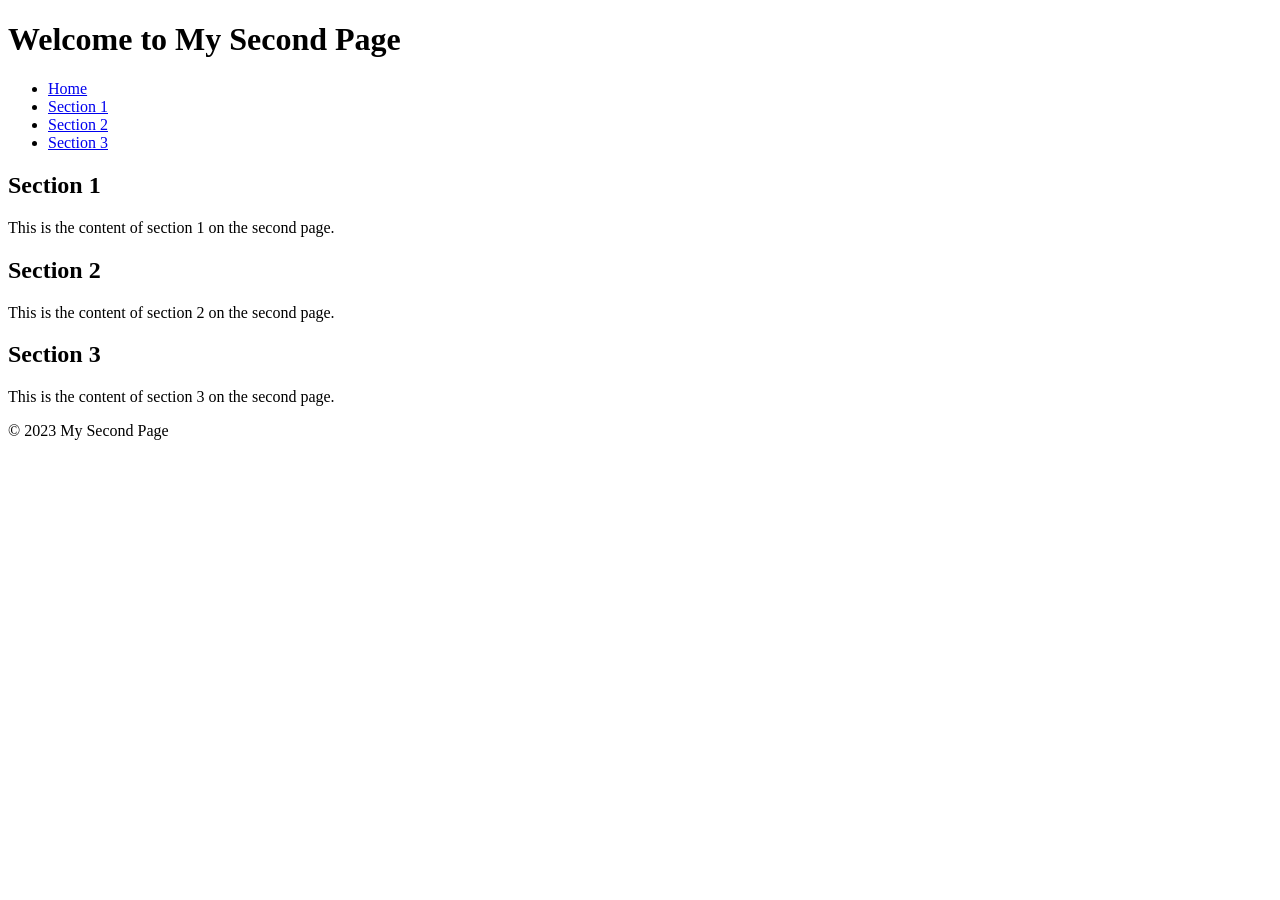
==== page2.html @ ef280d0d "Create page2.html" ====
<!DOCTYPE html>
<html lang="en">
<head>
    <meta charset="UTF-8">
    <meta name="viewport" content="width=device-width, initial-scale=1.0">
    <title>My Second Page</title>
    <link rel="stylesheet" href="styles.css"> <!-- Optional external CSS file -->
</head>
<body>
    <header>
        <h1>Welcome to My Second Page</h1>
    </header>
    
    <nav>
        <ul>
            <li><a href="index.html">Home</a></li> <!-- Link back to the main page -->
            <li><a href="#section1">Section 1</a></li>
            <li><a href="#section2">Section 2</a></li>
            <li><a href="#section3">Section 3</a></li>
        </ul>
    </nav>

    <main>
        <section id="section1">
            <h2>Section 1</h2>
            <p>This is the content of section 1 on the second page.</p>
        </section>

        <section id="section2">
            <h2>Section 2</h2>
            <p>This is the content of section 2 on the second page.</p>
        </section>

        <section id="section3">
            <h2>Section 3</h2>
            <p>This is the content of section 3 on the second page.</p>
        </section>
    </main>

    <footer>
        <p>&copy; 2023 My Second Page</p>
    </footer>

    <!-- Optional JavaScript code -->
    <script src="script.js"></script>
</body>
</html>
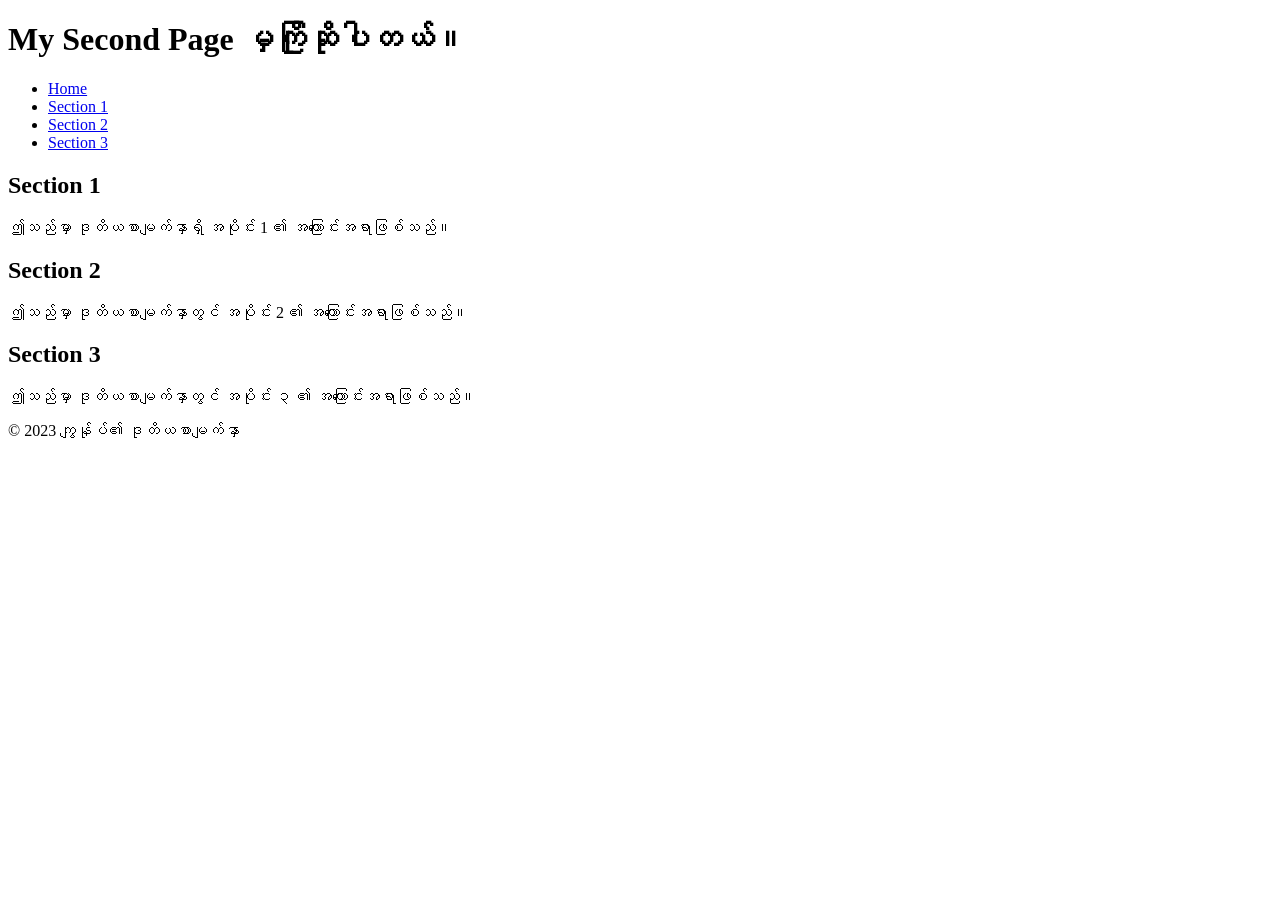
==== commit 3f1864a3: "Update page2.html အဝ်ႏလိတ်အင်္ဂလိပ်တဲင် ထွားလွူꩻယံဖေႏကသေနာႏအတာႏ ချာႏဘာႏသာႏဖေႏယင်း မန်းငဝ်းသွူ" ====
--- a/page2.html
+++ b/page2.html
@@ -3,12 +3,12 @@
 <head>
     <meta charset="UTF-8">
     <meta name="viewport" content="width=device-width, initial-scale=1.0">
-    <title>My Second Page</title>
+    <title>ကျွန်ုပ်၏ဒုတိယစာမျက်နှာ</title>
     <link rel="stylesheet" href="styles.css"> <!-- Optional external CSS file -->
 </head>
 <body>
     <header>
-        <h1>Welcome to My Second Page</h1>
+        <h1>My Second Page မှကြိုဆိုပါတယ်။</h1>
     </header>
     
     <nav>
@@ -23,22 +23,22 @@
     <main>
         <section id="section1">
             <h2>Section 1</h2>
-            <p>This is the content of section 1 on the second page.</p>
+            <p>ဤသည်မှာ ဒုတိယစာမျက်နှာရှိ အပိုင်း 1 ၏ အကြောင်းအရာဖြစ်သည်။</p>
         </section>
 
         <section id="section2">
             <h2>Section 2</h2>
-            <p>This is the content of section 2 on the second page.</p>
+            <p>ဤသည်မှာ ဒုတိယစာမျက်နှာတွင် အပိုင်း 2 ၏ အကြောင်းအရာဖြစ်သည်။</p>
         </section>
 
         <section id="section3">
             <h2>Section 3</h2>
-            <p>This is the content of section 3 on the second page.</p>
+            <p>ဤသည်မှာ ဒုတိယစာမျက်နှာတွင် အပိုင်း ၃ ၏ အကြောင်းအရာဖြစ်သည်။</p>
         </section>
     </main>
 
     <footer>
-        <p>&copy; 2023 My Second Page</p>
+        <p>&copy; 2023 ကျွန်ုပ်၏ ဒုတိယစာမျက်နှာ</p>
     </footer>
 
     <!-- Optional JavaScript code -->
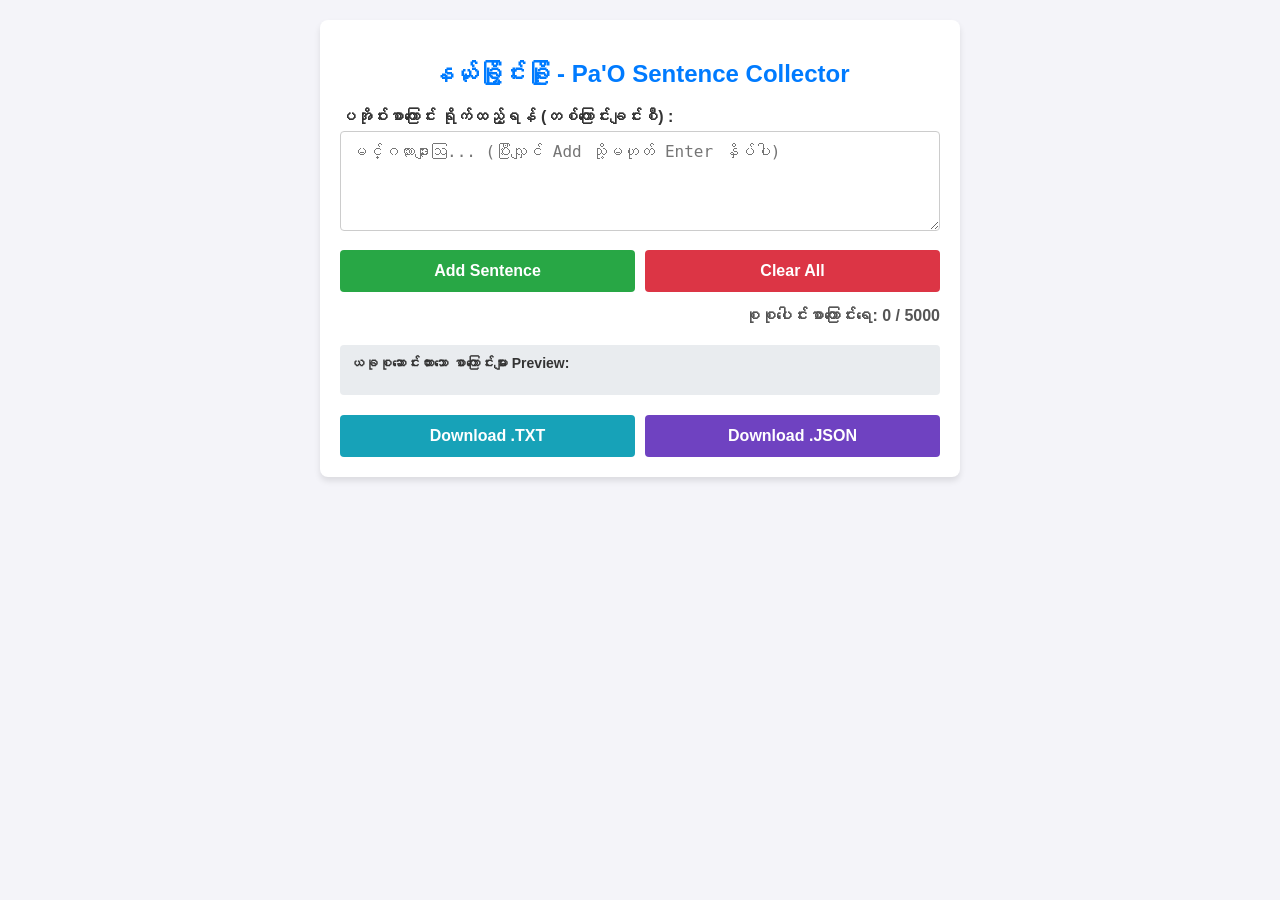
==== commit f6006cf0: "Update page2.html" ====
--- a/page2.html
+++ b/page2.html
@@ -1,47 +1,193 @@
 <!DOCTYPE html>
-<html lang="en">
+<html lang="blk">
 <head>
     <meta charset="UTF-8">
     <meta name="viewport" content="width=device-width, initial-scale=1.0">
-    <title>ကျွန်ုပ်၏ဒုတိယစာမျက်နှာ</title>
-    <link rel="stylesheet" href="styles.css"> <!-- Optional external CSS file -->
+    <title>Pa'O Sentence Collector Tool</title>
+    <style>
+        body {
+            font-family: Arial, sans-serif;
+            background-color: #f4f4f9;
+            color: #333;
+            margin: 0;
+            padding: 20px;
+        }
+        .container {
+            max-width: 600px;
+            margin: 0 auto;
+            background: #fff;
+            padding: 20px;
+            border-radius: 8px;
+            box-shadow: 0 4px 6px rgba(0,0,0,0.1);
+        }
+        h2 {
+            color: #007bff;
+            text-align: center;
+        }
+        label {
+            font-weight: bold;
+            display: block;
+            margin-bottom: 5px;
+        }
+        textarea {
+            width: 100%;
+            height: 100px;
+            padding: 10px;
+            box-sizing: border-box;
+            border: 1px solid #ccc;
+            border-radius: 4px;
+            resize: vertical;
+            font-size: 16px;
+        }
+        .btn-group {
+            margin-top: 15px;
+            display: flex;
+            gap: 10px;
+        }
+        button {
+            flex: 1;
+            padding: 12px;
+            font-size: 16px;
+            border: none;
+            border-radius: 4px;
+            cursor: pointer;
+            font-weight: bold;
+        }
+        .btn-add { background-color: #28a745; color: white; }
+        .btn-txt { background-color: #17a2b8; color: white; }
+        .btn-json { background-color: #6f42c1; color: white; }
+        .btn-clear { background-color: #dc3545; color: white; }
+        
+        .counter {
+            margin-top: 15px;
+            font-weight: bold;
+            text-align: right;
+            color: #555;
+        }
+        .preview-box {
+            margin-top: 20px;
+            background: #e9ecef;
+            padding: 10px;
+            border-radius: 4px;
+            max-height: 200px;
+            overflow-y: auto;
+            font-size: 14px;
+        }
+    </style>
 </head>
 <body>
-    <header>
-        <h1>My Second Page မှကြိုဆိုပါတယ်။</h1>
-    </header>
+
+<div class="container">
+    <h2>နယ်ꩻခြွိုင်းခြိုꩻ - Pa'O Sentence Collector</h2>
     
-    <nav>
-        <ul>
-            <li><a href="index.html">Home</a></li> <!-- Link back to the main page -->
-            <li><a href="#section1">Section 1</a></li>
-            <li><a href="#section2">Section 2</a></li>
-            <li><a href="#section3">Section 3</a></li>
-        </ul>
-    </nav>
+    <label for="sentence">ပအိုဝ်းစာကြောင်း ရိုက်ထည့်ရန် (တစ်ကြောင်းချင်းစီ) :</label>
+    <textarea id="sentence" placeholder="မင်္ဂလာႏဒျာႏဩ... (ပြီးလျှင် Add သို့မဟုတ် Enter နှိပ်ပါ)"></textarea>
+    
+    <div class="btn-group">
+        <button class="btn-add" onclick="addSentence()">Add Sentence</button>
+        <button class="btn-clear" onclick="clearAll()">Clear All</button>
+    </div>
 
-    <main>
-        <section id="section1">
-            <h2>Section 1</h2>
-            <p>ဤသည်မှာ ဒုတိယစာမျက်နှာရှိ အပိုင်း 1 ၏ အကြောင်းအရာဖြစ်သည်။</p>
-        </section>
+    <div class="counter">စုစုပေါင်းစာကြောင်းရေ: <span id="count">0</span> / 5000</div>
 
-        <section id="section2">
-            <h2>Section 2</h2>
-            <p>ဤသည်မှာ ဒုတိယစာမျက်နှာတွင် အပိုင်း 2 ၏ အကြောင်းအရာဖြစ်သည်။</p>
-        </section>
+    <div class="preview-box">
+        <label>ယခုစုဆောင်းထားသော စာကြောင်းများ Preview:</label>
+        <ol id="previewList"></ol>
+    </div>
 
-        <section id="section3">
-            <h2>Section 3</h2>
-            <p>ဤသည်မှာ ဒုတိယစာမျက်နှာတွင် အပိုင်း ၃ ၏ အကြောင်းအရာဖြစ်သည်။</p>
-        </section>
-    </main>
+    <div class="btn-group" style="margin-top: 20px;">
+        <button class="btn-txt" onclick="downloadTXT()">Download .TXT</button>
+        <button class="btn-json" onclick="downloadJSON()">Download .JSON</button>
+    </div>
+</div>
 
-    <footer>
-        <p>&copy; 2023 ကျွန်ုပ်၏ ဒုတိယစာမျက်နှာ</p>
-    </footer>
+<script>
+    let sentences = [];
 
-    <!-- Optional JavaScript code -->
-    <script src="script.js"></script>
+    // Enter Key နှိပ်လျှင်လည်း Add လုပ်ပေးရန်
+    document.getElementById('sentence').addEventListener('keydown', function(e) {
+        if (e.key === 'Enter' && !e.shiftKey) {
+            e.preventDefault();
+            addSentence();
+        }
+    });
+
+    function addSentence() {
+        let input = document.getElementById('sentence');
+        let text = input.value.trim();
+
+        if (text === "") {
+            alert("စာသားတစ်ခုခု အရင်ရိုက်ထည့်ပါဗျာ။");
+            return;
+        }
+
+        // ဂဏန်းများ ပါမပါ စစ်ဆေးခြင်း (Common Voice စည်းကမ်းအရ)
+        if (/\d/.test(text)) {
+            alert("သတိပေးချက်: စာကြောင်းထဲတွင် ဂဏန်းများမပါဝင်ရပါဗျာ။ စာသားဖြင့်သာ ရေးပေးပါ။");
+            return;
+        }
+
+        sentences.push(text);
+        input.value = ""; // Input ကွက်လပ်ကို ရှင်းလင်းရန်
+        updateUI();
+    }
+
+    function updateUI() {
+        document.getElementById('count').innerText = sentences.length;
+        let list = document.getElementById('previewList');
+        list.innerHTML = "";
+        
+        // နောက်ဆုံးထည့်ထားတဲ့ စာကြောင်းတွေကို Preview ပြရန်
+        sentences.forEach(function(s) {
+            let li = document.createElement('li');
+            li.innerText = s;
+            list.appendChild(li);
+        });
+        
+        // Preview Box ကို အောက်ဆုံးထိ ဆွဲချပေးရန်
+        let box = document.querySelector('.preview-box');
+        box.scrollTop = box.scrollHeight;
+    }
+
+    function clearAll() {
+        if (confirm("စုဆောင်းထားသမျှ အားလုံးကို ဖျက်ပစ်မှာ သေချာပါသလားဗျာ?")) {
+            sentences = [];
+            updateUI();
+        }
+    }
+
+    // .TXT ဖိုင်အဖြစ် ဒေါင်းလုဒ်လုပ်ခြင်း
+    function downloadTXT() {
+        if (sentences.length === 0) return alert("ဒေါင်းလုဒ်လုပ်ရန် စာကြောင်းမရှိသေးပါဗျာ။");
+        
+        let txtContent = sentences.join("\n");
+        let blob = new Blob([txtContent], { type: "text/plain;charset=utf-8" });
+        saveFile(blob, "pao_sentences.txt");
+    }
+
+    // .JSON ဖိုင်အဖြစ် ဒေါင်းလုဒ်လုပ်ခြင်း
+    function downloadJSON() {
+        if (sentences.length === 0) return alert("ဒေါင်းလုဒ်လုပ်ရန် စာကြောင်းမရှိသေးပါဗျာ။");
+        
+        let jsonFormat = sentences.map(s => ({
+            text: s,
+            source: "KhunPhanDuae - Pa'O Digital Hub"
+        }));
+
+        let jsonContent = JSON.stringify(jsonFormat, null, 2);
+        let blob = new Blob([jsonContent], { type: "application/json;charset=utf-8" });
+        saveFile(blob, "pao_sentences.json");
+    }
+
+    // Browser မှတစ်ဆင့် ဖိုင်သိမ်းဆည်းရန် Function
+    function saveFile(blob, filename) {
+        let link = document.createElement("a");
+        link.href = URL.createObjectURL(blob);
+        link.download = filename;
+        link.click();
+        URL.revokeObjectURL(link.href);
+    }
+</script>
+
 </body>
 </html>
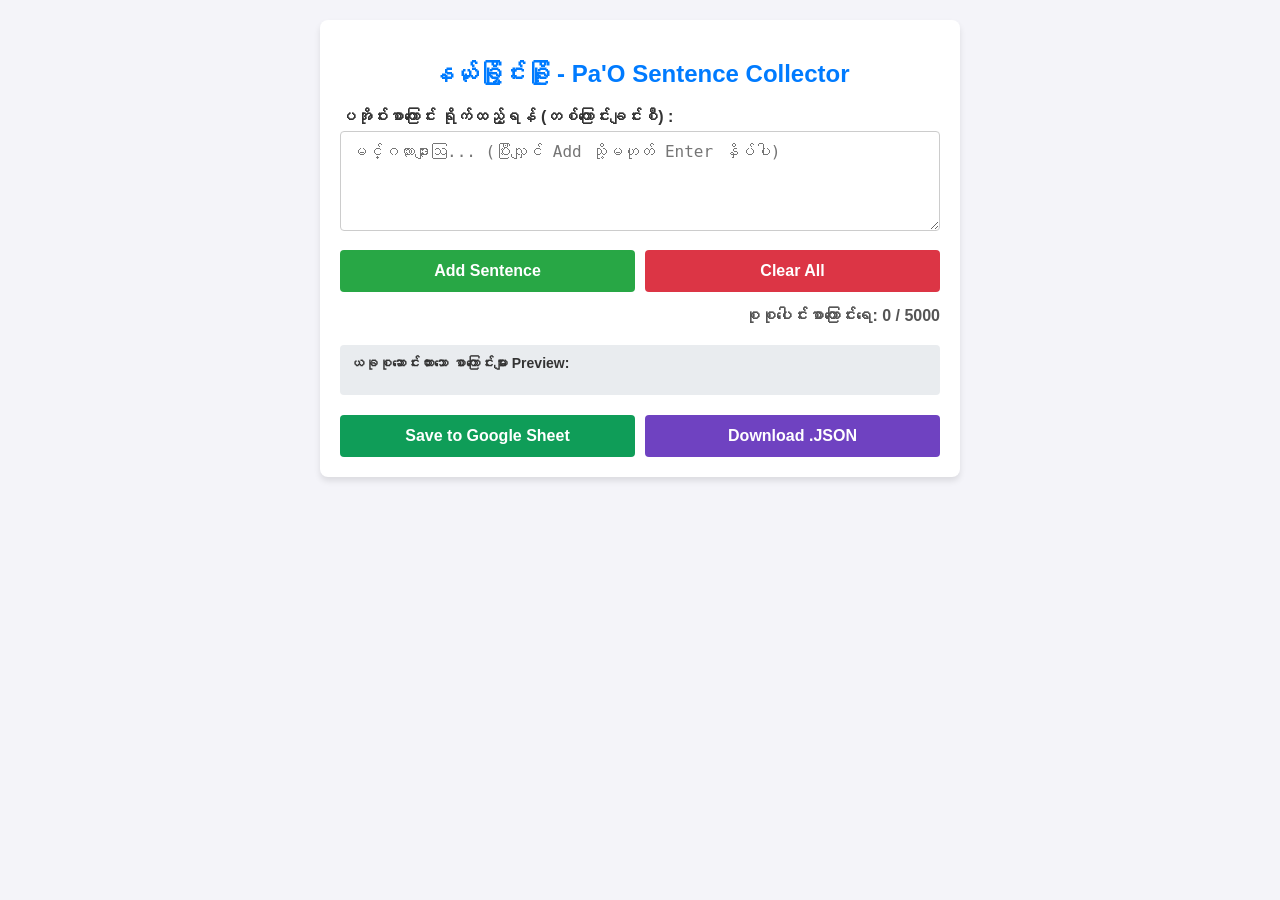
==== commit f7a2392b: "Update page2.html" ====
--- a/page2.html
+++ b/page2.html
@@ -52,12 +52,18 @@
             border-radius: 4px;
             cursor: pointer;
             font-weight: bold;
+            transition: background 0.2s;
         }
         .btn-add { background-color: #28a745; color: white; }
-        .btn-txt { background-color: #17a2b8; color: white; }
+        .btn-clear { background-color: #dc3545; color: white; }
+        .btn-sheet { background-color: #0f9d58; color: white; } /* Google Sheets Color */
         .btn-json { background-color: #6f42c1; color: white; }
-        .btn-clear { background-color: #dc3545; color: white; }
-        
+        
+        button:disabled {
+            background-color: #cccccc !important;
+            cursor: not-allowed;
+        }
+
         .counter {
             margin-top: 15px;
             font-weight: bold;
@@ -96,15 +102,16 @@
     </div>
 
     <div class="btn-group" style="margin-top: 20px;">
-        <button class="btn-txt" onclick="downloadTXT()">Download .TXT</button>
+        <button id="btnSheet" class="btn-sheet" onclick="uploadToSheet()">Save to Google Sheet</button>
         <button class="btn-json" onclick="downloadJSON()">Download .JSON</button>
     </div>
 </div>
 
 <script>
     let sentences = [];
-
-    // Enter Key နှိပ်လျှင်လည်း Add လုပ်ပေးရန်
+    const SHEETDB_API_URL = "https://sheetdb.io/api/v1/e7fhcqei9sorn";
+
+    // Enter Key နှိပ်လျှင် Add လုပ်ရန်
     document.getElementById('sentence').addEventListener('keydown', function(e) {
         if (e.key === 'Enter' && !e.shiftKey) {
             e.preventDefault();
@@ -114,21 +121,27 @@
 
     function addSentence() {
         let input = document.getElementById('sentence');
-        let text = input.value.trim();
+        let text = input.value.trim().replace(/\s+/g, ' '); 
 
         if (text === "") {
             alert("စာသားတစ်ခုခု အရင်ရိုက်ထည့်ပါဗျာ။");
             return;
         }
 
-        // ဂဏန်းများ ပါမပါ စစ်ဆေးခြင်း (Common Voice စည်းကမ်းအရ)
-        if (/\d/.test(text)) {
+        // ဂဏန်းများ ပါမပါ စစ်ဆေးခြင်း
+        if (/[\d၀-၉]/.test(text)) {
             alert("သတိပေးချက်: စာကြောင်းထဲတွင် ဂဏန်းများမပါဝင်ရပါဗျာ။ စာသားဖြင့်သာ ရေးပေးပါ။");
             return;
         }
 
+        // စာကြောင်း ထပ်နေခြင်း ရှိမရှိ စစ်ဆေးခြင်း
+        if (sentences.includes(text)) {
+            alert("သတိပေးချက်: ဒီစာကြောင်းက ထည့်ပြီးသားဖြစ်နေပါတယ်ဗျာ။");
+            return;
+        }
+
         sentences.push(text);
-        input.value = ""; // Input ကွက်လပ်ကို ရှင်းလင်းရန်
+        input.value = ""; 
         updateUI();
     }
 
@@ -137,14 +150,12 @@
         let list = document.getElementById('previewList');
         list.innerHTML = "";
         
-        // နောက်ဆုံးထည့်ထားတဲ့ စာကြောင်းတွေကို Preview ပြရန်
         sentences.forEach(function(s) {
             let li = document.createElement('li');
             li.innerText = s;
             list.appendChild(li);
         });
         
-        // Preview Box ကို အောက်ဆုံးထိ ဆွဲချပေးရန်
         let box = document.querySelector('.preview-box');
         box.scrollTop = box.scrollHeight;
     }
@@ -156,34 +167,65 @@
         }
     }
 
-    // .TXT ဖိုင်အဖြစ် ဒေါင်းလုဒ်လုပ်ခြင်း
-    function downloadTXT() {
-        if (sentences.length === 0) return alert("ဒေါင်းလုဒ်လုပ်ရန် စာကြောင်းမရှိသေးပါဗျာ။");
-        
-        let txtContent = sentences.join("\n");
-        let blob = new Blob([txtContent], { type: "text/plain;charset=utf-8" });
-        saveFile(blob, "pao_sentences.txt");
-    }
-
-    // .JSON ဖိုင်အဖြစ် ဒေါင်းလုဒ်လုပ်ခြင်း
+    // Google Sheet သို့ Data တွန်းပို့ခြင်း
+    function uploadToSheet() {
+        if (sentences.length === 0) {
+            alert("Google Sheet သို့ ပို့ရန် စာကြောင်းမရှိသေးပါဗျာ။");
+            return;
+        }
+
+        let btn = document.getElementById('btnSheet');
+        btn.disabled = true;
+        btn.innerText = "Sending...";
+
+        // SheetDB API ၏ Format အတိုင်း 'data' array ထဲမှာ KEY အမည် 'PAOTEXT' ဖြင့် ပြင်ဆင်ခြင်း
+        let payload = {
+            data: sentences.map(s => ({ "PAOTEXT": s }))
+        };
+
+        fetch(SHEETDB_API_URL, {
+            method: 'POST',
+            headers: {
+                'Accept': 'application/json',
+                'Content-Type': 'application/json'
+            },
+            body: JSON.stringify(payload)
+        })
+        .then(response => response.json())
+        .then(data => {
+            if (data.created) {
+                alert(`အောင်မြင်ပါသည်! စာကြောင်းရေ (${data.created}) ကြောင်းကို Google Sheet ထဲသို့ ထည့်သွင်းပြီးပါပြီ။`);
+                sentences = []; // ပို့ပြီးသားစာကြောင်းများကို စာရင်းထဲမှ ဖျက်သိမ်းခြင်း
+                updateUI();
+            } else {
+                alert("တစ်စုံတစ်ရာ မှားယွင်းနေပါသည်။ စာရွက်စာတမ်း Key (PAOTEXT) မှန်မမှန် ပြန်စစ်ပေးပါ။");
+            }
+        })
+        .catch(error => {
+            console.error('Error:', error);
+            alert("အင်တာနက်လိုင်း ချိတ်ဆက်မှု သို့မဟုတ် API သို့ ပို့ဆောင်ရာတွင် အခက်အခဲရှိနေပါသည်။");
+        })
+        .finally(() => {
+            btn.disabled = false;
+            btn.innerText = "Save to Google Sheet";
+        });
+    }
+
+    // Backup အနေဖြင့် .JSON ဒေါင်းလုဒ်လုပ်ရန် ထားရှိခြင်း
     function downloadJSON() {
         if (sentences.length === 0) return alert("ဒေါင်းလုဒ်လုပ်ရန် စာကြောင်းမရှိသေးပါဗျာ။");
         
         let jsonFormat = sentences.map(s => ({
-            text: s,
+            PAOTEXT: s,
             source: "KhunPhanDuae - Pa'O Digital Hub"
         }));
 
         let jsonContent = JSON.stringify(jsonFormat, null, 2);
         let blob = new Blob([jsonContent], { type: "application/json;charset=utf-8" });
-        saveFile(blob, "pao_sentences.json");
-    }
-
-    // Browser မှတစ်ဆင့် ဖိုင်သိမ်းဆည်းရန် Function
-    function saveFile(blob, filename) {
+        
         let link = document.createElement("a");
         link.href = URL.createObjectURL(blob);
-        link.download = filename;
+        link.download = "pao_sentences_backup.json";
         link.click();
         URL.revokeObjectURL(link.href);
     }
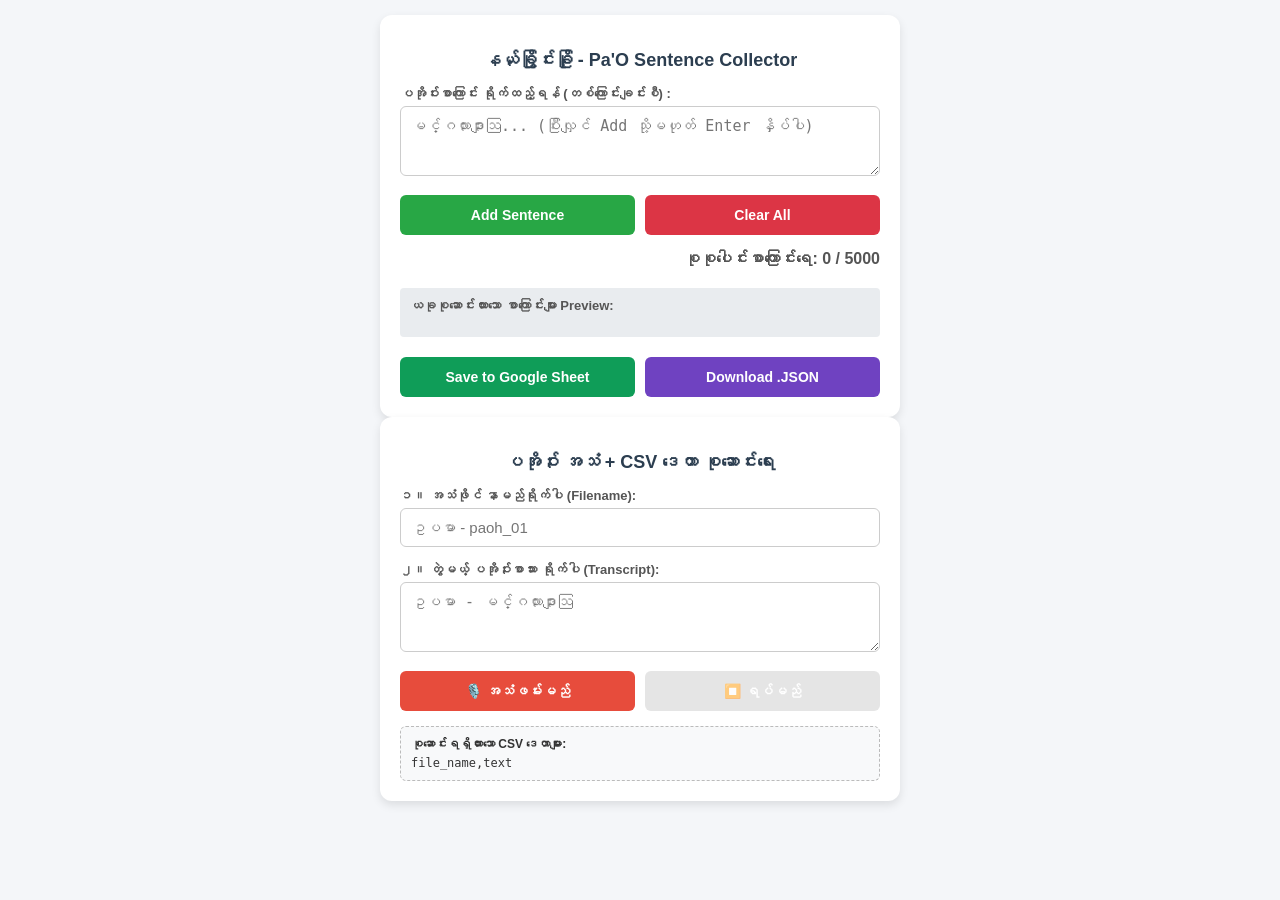
==== commit 95d986ab: "Update page2.html" ====
--- a/page2.html
+++ b/page2.html
@@ -230,6 +230,208 @@
         URL.revokeObjectURL(link.href);
     }
 </script>
+<!DOCTYPE html>
+<html lang="my">
+<head>
+    <meta charset="UTF-8">
+    <meta name="viewport" content="width=device-width, initial-scale=1.0">
+    <title>ပအိုဝ်ႏ အသံ+စာသား ဒေတာ စုဆောင်းရေး Tool</title>
+    <style>
+        body {
+            font-family: Arial, sans-serif;
+            background-color: #f4f6f9;
+            margin: 0;
+            padding: 15px;
+            color: #333;
+        }
+        .container {
+            max-width: 480px;
+            margin: 0 auto;
+            background: #ffffff;
+            padding: 20px;
+            border-radius: 12px;
+            box-shadow: 0 4px 10px rgba(0,0,0,0.1);
+        }
+        h2 {
+            text-align: center;
+            color: #2c3e50;
+            font-size: 18px;
+            margin-bottom: 15px;
+        }
+        .form-group {
+            margin-bottom: 15px;
+        }
+        label {
+            display: block;
+            font-size: 13px;
+            font-weight: bold;
+            color: #555;
+            margin-bottom: 5px;
+        }
+        input[type="text"], textarea {
+            width: 100%;
+            padding: 10px;
+            border: 1px solid #cccccc;
+            border-radius: 6px;
+            font-size: 15px;
+            box-sizing: border-box;
+        }
+        textarea {
+            resize: vertical;
+            height: 70px;
+        }
+        .btn-group {
+            display: flex;
+            gap: 10px;
+            justify-content: center;
+            margin-top: 15px;
+        }
+        button {
+            flex: 1;
+            padding: 12px;
+            border: none;
+            border-radius: 6px;
+            font-size: 14px;
+            font-weight: bold;
+            cursor: pointer;
+        }
+        .btn-record { background-color: #e74c3c; color: white; }
+        .btn-stop { background-color: #7f8c8d; color: white; }
+        button:disabled { opacity: 0.5; cursor: not-allowed; }
+        audio {
+            width: 100%;
+            margin-top: 15px;
+        }
+        .status {
+            margin-top: 12px;
+            font-size: 13px;
+            color: #27ae60;
+            font-weight: bold;
+            text-align: center;
+        }
+        .csv-box {
+            background: #f8f9fa;
+            border: 1px dashed #bbb;
+            padding: 10px;
+            border-radius: 6px;
+            margin-top: 15px;
+            font-size: 12px;
+        }
+    </style>
+</head>
+<body>
+
+<div class="container">
+    <h2>ပအိုဝ်ႏ အသံ + CSV ဒေတာ စုဆောင်းရေး</h2>
+
+    <div class="form-group">
+        <label>၁။ အသံဖိုင် နာမည်ရိုက်ပါ (Filename):</label>
+        <input type="text" id="fileNameInput" placeholder="ဥပမာ - paoh_01">
+    </div>
+
+    <div class="form-group">
+        <label>၂။ တွဲမယ့် ပအိုဝ်ႏစာသား ရိုက်ပါ (Transcript):</label>
+        <textarea id="paohTextInput" placeholder="ဥပမာ - မင်္ဂလာႏဒျာႏဩ"></textarea>
+    </div>
+
+    <div class="btn-group">
+        <button id="recordBtn" class="btn-record">🎙️ အသံဖမ်းမည်</button>
+        <button id="stopBtn" class="btn-stop" disabled>⏹️ ရပ်မည်</button>
+    </div>
+
+    <div class="status" id="statusText"></div>
+    <audio id="audioPreview" controls style="display:none;"></audio>
+
+    <div class="csv-box">
+        <strong>စုဆောင်းရရှိထားသော CSV ဒေတာများ:</strong>
+        <pre id="csvPreview" style="margin:5px 0 0 0; white-space: pre-wrap;">file_name,text</pre>
+    </div>
+</div>
+
+<script>
+    let mediaRecorder;
+    let audioChunks = [];
+    let csvContent = "file_name,text\n"; // CSV Header
+
+    const fileNameInput = document.getElementById('fileNameInput');
+    const paohTextInput = document.getElementById('paohTextInput');
+    const recordBtn = document.getElementById('recordBtn');
+    const stopBtn = document.getElementById('stopBtn');
+    const audioPreview = document.getElementById('audioPreview');
+    const statusText = document.getElementById('statusText');
+    const csvPreview = document.getElementById('csvPreview');
+
+    recordBtn.addEventListener('click', async () => {
+        const fileName = fileNameInput.value.trim();
+        const paohText = paohTextInput.value.trim();
+
+        // Check validation
+        if (!fileName || !paohText) {
+            alert("အသံဖိုင်နာမည်နဲ့ စာသားကို အရင် ရိုက်ထည့်ပေးပါဗျ။");
+            return;
+        }
+
+        try {
+            const stream = await navigator.mediaDevices.getUserMedia({ audio: true });
+            mediaRecorder = new MediaRecorder(stream);
+            audioChunks = [];
+
+            mediaRecorder.ondataavailable = event => {
+                audioChunks.push(event.data);
+            };
+
+            mediaRecorder.onstop = () => {
+                // 1. WAV Audio Download
+                const audioBlob = new Blob(audioChunks, { type: 'audio/wav' });
+                const audioUrl = URL.createObjectURL(audioBlob);
+                audioPreview.src = audioUrl;
+                audioPreview.style.display = "block";
+
+                const fullAudioName = `${fileName}.wav`;
+                const aAudio = document.createElement('a');
+                aAudio.href = audioUrl;
+                aAudio.download = fullAudioName;
+                aAudio.click();
+
+                // 2. CSV Line Update & Download
+                const newCsvLine = `${fullAudioName},"${paohText}"\n`;
+                csvContent += newCsvLine;
+                csvPreview.textContent = csvContent;
+
+                const csvBlob = new Blob([csvContent], { type: 'text/csv;charset=utf-8;' });
+                const csvUrl = URL.createObjectURL(csvBlob);
+                const aCsv = document.createElement('a');
+                aCsv.href = csvUrl;
+                aCsv.download = "metadata.csv";
+                aCsv.click();
+
+                statusText.textContent = `✓ ${fullAudioName} နဲ့ metadata.csv ဖိုင် ဒေါင်းလုဒ်ဆွဲပြီးပါပြီ!`;
+
+                // Clear input for next entry
+                fileNameInput.value = "";
+                paohTextInput.value = "";
+            };
+
+            mediaRecorder.start();
+            recordBtn.disabled = true;
+            stopBtn.disabled = false;
+            statusText.textContent = "● အသံဖမ်းနေပါသည်...";
+            statusText.style.color = "#e74c3c";
+        } catch (err) {
+            alert("မိုက်ခရိုဖုန်း အသုံးပြုခွင့် ပေးပါရန်။");
+        }
+    });
+
+    stopBtn.addEventListener('click', () => {
+        mediaRecorder.stop();
+        recordBtn.disabled = false;
+        stopBtn.disabled = true;
+        statusText.style.color = "#27ae60";
+    });
+</script>
 
 </body>
 </html>
+    
+</body>
+</html>
